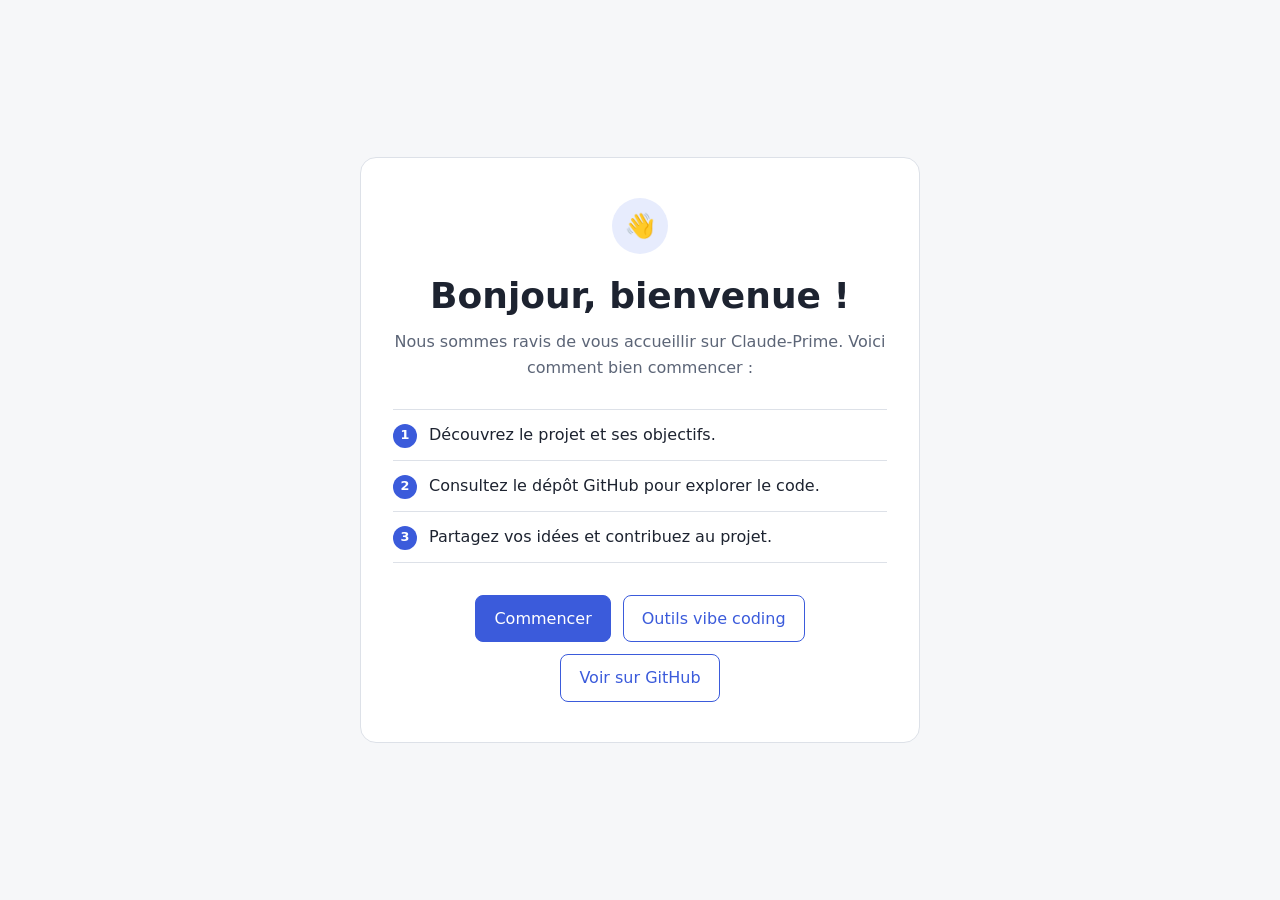
==== index.html @ b773e938 "index.html : mêmes couleurs que outils.html Fond gris-bleu (foncé en mode sombre), accent bleu et ca" ====
<!doctype html>
<html lang="fr">
<head>
  <meta charset="utf-8">
  <meta name="viewport" content="width=device-width, initial-scale=1">
  <title>Claude-Prime</title>
  <meta name="description" content="Page d'accueil de Claude-Prime">
  <style>
    /* Mêmes couleurs que outils.html */
    :root {
      --bg: #f6f7f9;
      --surface: #ffffff;
      --text: #1d2330;
      --muted: #5c6577;
      --accent: #3b5bdb;
      --accent-soft: #e7ecfd;
      --border: #dde1e8;
    }
    @media (prefers-color-scheme: dark) {
      :root:not([data-theme="light"]) {
        --bg: #14171d;
        --text: #e6e9ef;
        color-scheme: dark;
      }
    }
    :root[data-theme="dark"] {
      --bg: #14171d;
      --text: #e6e9ef;
      color-scheme: dark;
    }
    * { box-sizing: border-box; }
    body {
      margin: 0;
      min-height: 100vh;
      display: flex;
      align-items: center;
      justify-content: center;
      padding: 32px 16px;
      background: var(--bg);
      color: var(--text);
      font-family: system-ui, -apple-system, "Segoe UI", Roboto, sans-serif;
      line-height: 1.6;
    }
    .welcome {
      /* Carte toujours blanche, y compris en mode sombre, comme les cartes de outils.html */
      --text: #1d2330;
      color: var(--text);
      width: 100%;
      max-width: 560px;
      background: var(--surface);
      border: 1px solid var(--border);
      border-radius: 16px;
      padding: 40px 32px;
      text-align: center;
    }
    .badge {
      display: inline-flex;
      align-items: center;
      justify-content: center;
      width: 56px;
      height: 56px;
      border-radius: 50%;
      background: var(--accent-soft);
      color: var(--accent);
      font-size: 1.5rem;
      margin-bottom: 20px;
    }
    h1 { font-size: clamp(1.75rem, 5vw, 2.25rem); line-height: 1.2; margin: 0 0 12px; }
    .greeting { color: var(--muted); margin: 0 0 28px; }
    ol {
      text-align: left;
      margin: 0 0 32px;
      padding: 0;
      list-style: none;
      counter-reset: step;
    }
    li {
      counter-increment: step;
      display: flex;
      gap: 12px;
      padding: 12px 0;
      border-top: 1px solid var(--border);
    }
    li:last-child { border-bottom: 1px solid var(--border); }
    li::before {
      content: counter(step);
      flex: none;
      width: 24px;
      height: 24px;
      border-radius: 50%;
      background: var(--accent);
      color: #fff;
      font-size: 0.8rem;
      font-weight: 600;
      display: flex;
      align-items: center;
      justify-content: center;
      margin-top: 2px;
    }
    .actions { display: flex; flex-wrap: wrap; gap: 12px; justify-content: center; }
    .button {
      display: inline-block;
      padding: 10px 18px;
      border-radius: 8px;
      text-decoration: none;
      font-weight: 500;
      border: 1px solid var(--accent);
    }
    .button.primary { background: var(--accent); color: #fff; }
    .button.secondary { color: var(--accent); }
    .button:hover { opacity: 0.9; }
  </style>
</head>
<body>
  <main class="welcome">
    <div class="badge" aria-hidden="true">👋</div>
    <h1 id="greeting">Bienvenue !</h1>
    <p class="greeting">Nous sommes ravis de vous accueillir sur Claude-Prime. Voici comment bien commencer :</p>

    <ol>
      <li>Découvrez le projet et ses objectifs.</li>
      <li>Consultez le dépôt GitHub pour explorer le code.</li>
      <li>Partagez vos idées et contribuez au projet.</li>
    </ol>

    <div class="actions">
      <a class="button primary" href="index.html">Commencer</a>
      <a class="button secondary" href="outils.html">Outils vibe coding</a>
      <a class="button secondary" href="https://github.com/nathalienc/claude-prime">Voir sur GitHub</a>
    </div>
  </main>

  <script>
    var h = new Date().getHours();
    var salut = h >= 5 && h < 18 ? "Bonjour" : "Bonsoir";
    document.getElementById("greeting").textContent = salut + ", bienvenue !";
  </script>
</body>
</html>
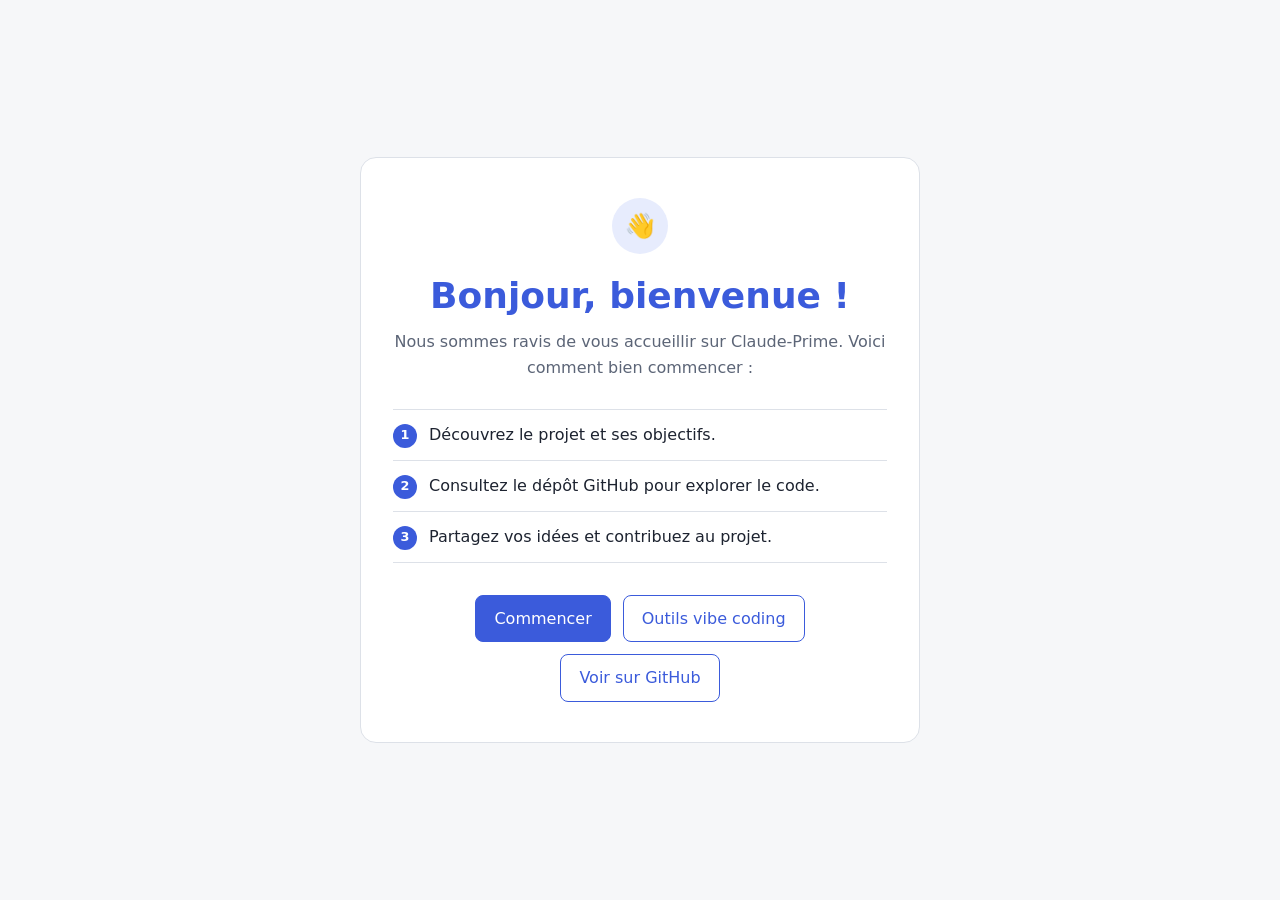
==== commit 71ce69c5: "index.html : titre de bienvenue en bleu Co-Authored-By: Claude Opus 5.5 <noreply@anthropic.com> Clau" ====
--- a/index.html
+++ b/index.html
@@ -65,7 +65,7 @@
       font-size: 1.5rem;
       margin-bottom: 20px;
     }
-    h1 { font-size: clamp(1.75rem, 5vw, 2.25rem); line-height: 1.2; margin: 0 0 12px; }
+    h1 { font-size: clamp(1.75rem, 5vw, 2.25rem); line-height: 1.2; margin: 0 0 12px; color: var(--accent); }
     .greeting { color: var(--muted); margin: 0 0 28px; }
     ol {
       text-align: left;
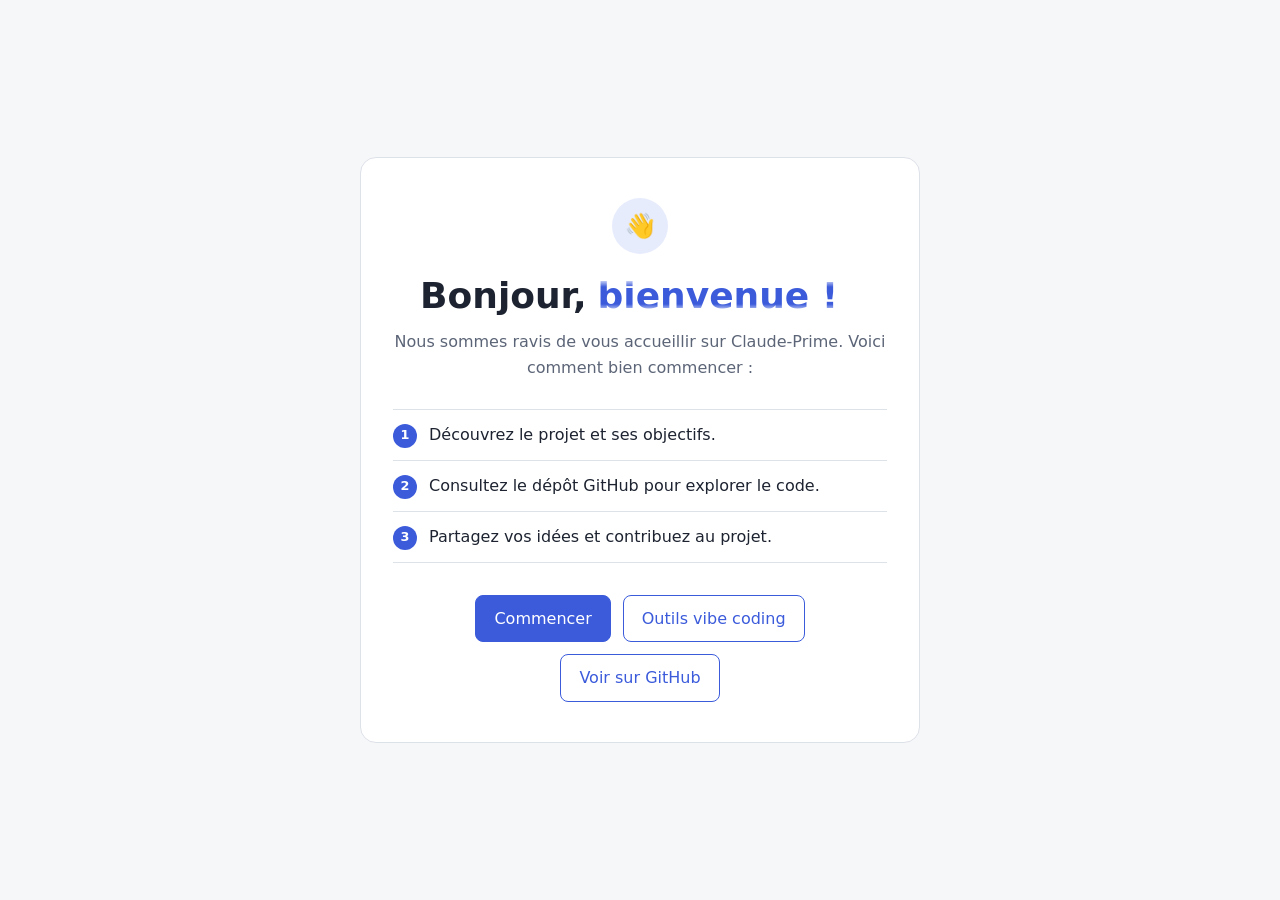
==== commit acaa0451: "index.html : mots qui défilent dans le titre de bienvenue Animation reprise de Uiverse.io (kennyotsu" ====
--- a/index.html
+++ b/index.html
@@ -65,7 +65,57 @@
       font-size: 1.5rem;
       margin-bottom: 20px;
     }
-    h1 { font-size: clamp(1.75rem, 5vw, 2.25rem); line-height: 1.2; margin: 0 0 12px; color: var(--accent); }
+    h1 {
+      font-size: clamp(1.75rem, 5vw, 2.25rem);
+      line-height: 1.2;
+      margin: 0 0 12px;
+      color: var(--text);
+      display: flex;
+      flex-wrap: wrap;
+      justify-content: center;
+      column-gap: 0.3em;
+    }
+
+    /* Mots qui défilent, d'après « From Uiverse.io by kennyotsu » */
+    .words {
+      /* couleur du fondu en haut et en bas : celle de la carte */
+      --bg-color: var(--surface);
+      overflow: hidden;
+      position: relative;
+      height: 1.2em;
+    }
+    .words::after {
+      content: "";
+      position: absolute;
+      inset: 0;
+      background: linear-gradient(
+        var(--bg-color) 10%,
+        transparent 30%,
+        transparent 70%,
+        var(--bg-color) 90%
+      );
+      z-index: 20;
+    }
+    .word {
+      display: block;
+      height: 100%;
+      text-align: left;
+      color: var(--accent);
+      animation: defilement 4s infinite;
+    }
+    @keyframes defilement {
+      10% { transform: translateY(-102%); }
+      25% { transform: translateY(-100%); }
+      35% { transform: translateY(-202%); }
+      50% { transform: translateY(-200%); }
+      60% { transform: translateY(-302%); }
+      75% { transform: translateY(-300%); }
+      85% { transform: translateY(-402%); }
+      100% { transform: translateY(-400%); }
+    }
+    @media (prefers-reduced-motion: reduce) {
+      .word { animation: none; }
+    }
     .greeting { color: var(--muted); margin: 0 0 28px; }
     ol {
       text-align: left;
@@ -114,7 +164,16 @@
 <body>
   <main class="welcome">
     <div class="badge" aria-hidden="true">👋</div>
-    <h1 id="greeting">Bienvenue !</h1>
+    <h1 id="greeting" aria-label="Bonjour, bienvenue !">
+      <span id="salut">Bonjour,</span>
+      <span class="words" aria-hidden="true">
+        <span class="word">bienvenue&nbsp;!</span>
+        <span class="word">welcome!</span>
+        <span class="word">bienvenidos!</span>
+        <span class="word">benvenuti!</span>
+        <span class="word">bienvenue&nbsp;!</span>
+      </span>
+    </h1>
     <p class="greeting">Nous sommes ravis de vous accueillir sur Claude-Prime. Voici comment bien commencer :</p>
 
     <ol>
@@ -133,7 +192,8 @@
   <script>
     var h = new Date().getHours();
     var salut = h >= 5 && h < 18 ? "Bonjour" : "Bonsoir";
-    document.getElementById("greeting").textContent = salut + ", bienvenue !";
+    document.getElementById("salut").textContent = salut + ",";
+    document.getElementById("greeting").setAttribute("aria-label", salut + ", bienvenue !");
   </script>
 </body>
 </html>
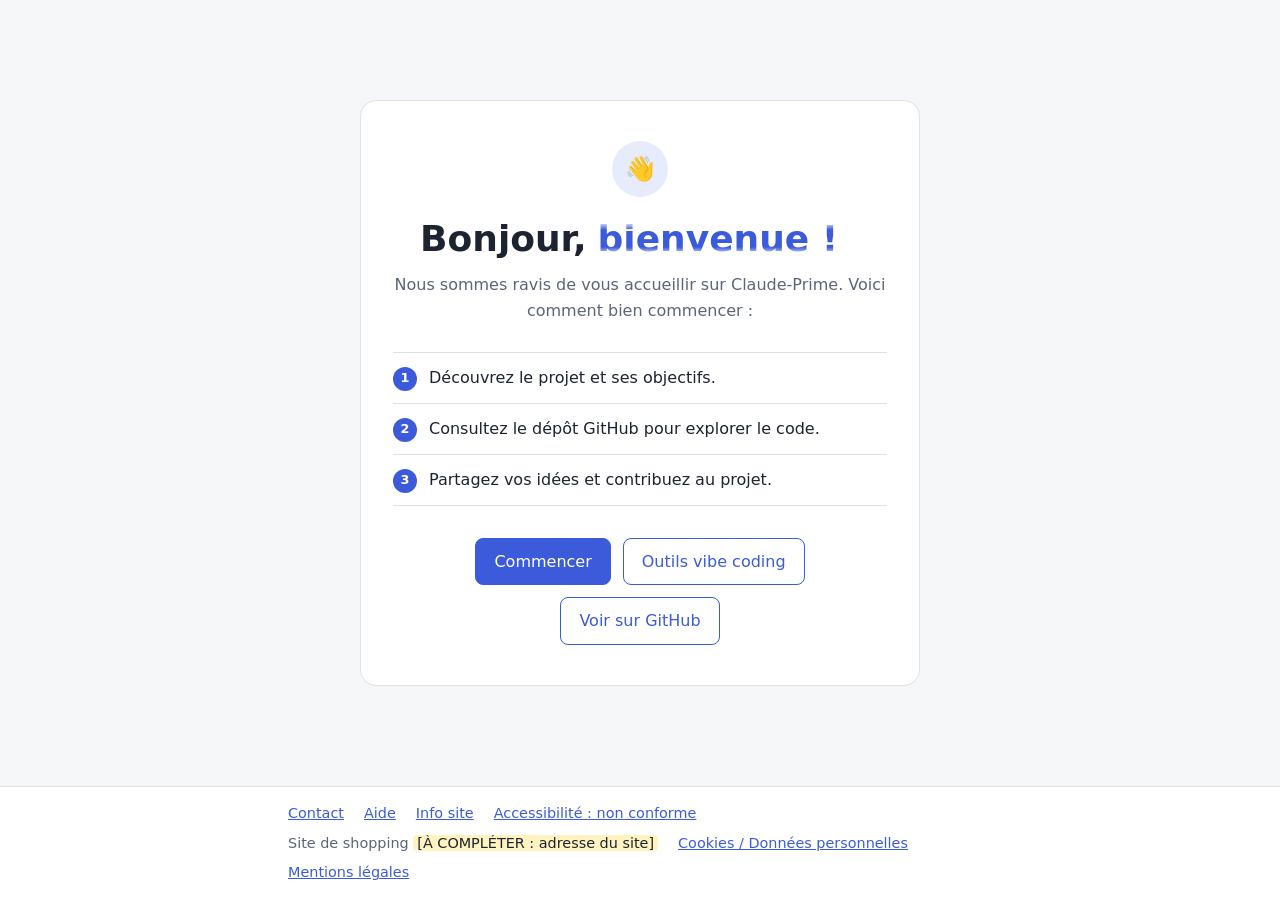
==== commit 7d134625: "Pied de page commun et pages légales (contact, aide, info site, accessibilité, données personnelles," ====
--- a/index.html
+++ b/index.html
@@ -5,6 +5,7 @@
   <meta name="viewport" content="width=device-width, initial-scale=1">
   <title>Claude-Prime</title>
   <meta name="description" content="Page d'accueil de Claude-Prime">
+  <link rel="stylesheet" href="site.css">
   <style>
     /* Mêmes couleurs que outils.html */
     :root {
@@ -33,9 +34,11 @@
       margin: 0;
       min-height: 100vh;
       display: flex;
+      flex-direction: column;
       align-items: center;
       justify-content: center;
-      padding: 32px 16px;
+      gap: 32px;
+      padding: 32px 16px 0;
       background: var(--bg);
       color: var(--text);
       font-family: system-ui, -apple-system, "Segoe UI", Roboto, sans-serif;
@@ -117,22 +120,22 @@
       .word { animation: none; }
     }
     .greeting { color: var(--muted); margin: 0 0 28px; }
-    ol {
+    .welcome ol {
       text-align: left;
       margin: 0 0 32px;
       padding: 0;
       list-style: none;
       counter-reset: step;
     }
-    li {
+    .welcome li {
       counter-increment: step;
       display: flex;
       gap: 12px;
       padding: 12px 0;
       border-top: 1px solid var(--border);
     }
-    li:last-child { border-bottom: 1px solid var(--border); }
-    li::before {
+    .welcome li:last-child { border-bottom: 1px solid var(--border); }
+    .welcome li::before {
       content: counter(step);
       flex: none;
       width: 24px;
@@ -159,6 +162,9 @@
     .button.primary { background: var(--accent); color: #fff; }
     .button.secondary { color: var(--accent); }
     .button:hover { opacity: 0.9; }
+    /* Carte centrée, pied de page en bas de l'écran et sur toute la largeur */
+    .welcome { margin-top: auto; }
+    body > .pied { margin: auto -16px 0; width: calc(100% + 32px); }
   </style>
 </head>
 <body>
@@ -188,6 +194,20 @@
       <a class="button secondary" href="https://github.com/nathalienc/claude-prime">Voir sur GitHub</a>
     </div>
   </main>
+  <footer class="pied">
+    <nav aria-label="Pied de page">
+      <ul>
+        <li><a href="contact.html">Contact</a></li>
+        <li><a href="aide.html">Aide</a></li>
+        <li><a href="info-site.html">Info site</a></li>
+        <li><a href="accessibilite.html">Accessibilité : non conforme</a></li>
+        <!-- À COMPLÉTER : transformer en lien vers l’adresse du site de shopping -->
+        <li>Site de shopping <span class="a-completer">[À COMPLÉTER : adresse du site]</span></li>
+        <li><a href="donnees-personnelles.html">Cookies / Données personnelles</a></li>
+        <li><a href="mentions-legales.html">Mentions légales</a></li>
+      </ul>
+    </nav>
+  </footer>
 
   <script>
     var h = new Date().getHours();
--- a/site.css
+++ b/site.css
@@ -0,0 +1,86 @@
+/* Styles partagés : pied de page (toutes les pages) et gabarit des pages de contenu.
+   Variables limitées à .page et .pied pour ne pas modifier index.html et outils.html. */
+
+.page,
+.pied {
+  --c-bg: #f6f7f9;
+  --c-surface: #ffffff;
+  --c-text: #1d2330;
+  --c-muted: #5c6577;
+  --c-border: #dde1e8;
+  --c-link: #3b5bdb;
+}
+@media (prefers-color-scheme: dark) {
+  .page,
+  .pied {
+    --c-bg: #14171d;
+    --c-surface: #1d2129;
+    --c-text: #e6e9ef;
+    --c-muted: #9aa3b5;
+    --c-border: #2e3440;
+    --c-link: #9db0ff;
+  }
+  .page { color-scheme: dark; }
+}
+
+/* Gabarit des pages de contenu */
+.page {
+  margin: 0;
+  background: var(--c-bg);
+  color: var(--c-text);
+  font-family: system-ui, -apple-system, "Segoe UI", Roboto, sans-serif;
+  line-height: 1.6;
+}
+.page a { color: var(--c-link); }
+.page a:focus-visible,
+.pied a:focus-visible,
+.page main:focus-visible {
+  outline: 3px solid currentColor;
+  outline-offset: 2px;
+}
+.evitement {
+  position: absolute;
+  left: 8px;
+  top: -100px;
+  padding: 8px 12px;
+  background: var(--c-surface);
+  border: 2px solid var(--c-link);
+  border-radius: 6px;
+  z-index: 10;
+}
+.evitement:focus { top: 8px; }
+.entete,
+.page main {
+  max-width: 46rem;
+  margin: 0 auto;
+  padding: 0 16px;
+}
+.entete { padding-block: 20px; }
+.entete a { font-weight: 600; text-decoration: none; }
+.entete a:hover { text-decoration: underline; }
+.page main { padding-block: 8px 40px; }
+.page h1 { font-size: clamp(1.6rem, 4vw, 2rem); line-height: 1.2; margin: 0 0 16px; }
+.page h2 { font-size: 1.25rem; margin: 32px 0 8px; }
+.a-completer { background: #fff3bf; color: #1d2330; padding: 0 4px; border-radius: 4px; }
+
+/* Pied de page commun */
+.pied {
+  width: 100%;
+  border-top: 1px solid var(--c-border);
+  background: var(--c-surface);
+  color: var(--c-muted);
+  font-family: system-ui, -apple-system, "Segoe UI", Roboto, sans-serif;
+  font-size: 0.9rem;
+  line-height: 1.5;
+}
+.pied ul {
+  max-width: 46rem;
+  margin: 0 auto;
+  padding: 16px;
+  list-style: none;
+  display: flex;
+  flex-wrap: wrap;
+  gap: 8px 20px;
+}
+.pied a { color: var(--c-link); }
+.pied a[aria-current="page"] { font-weight: 600; text-decoration: none; }
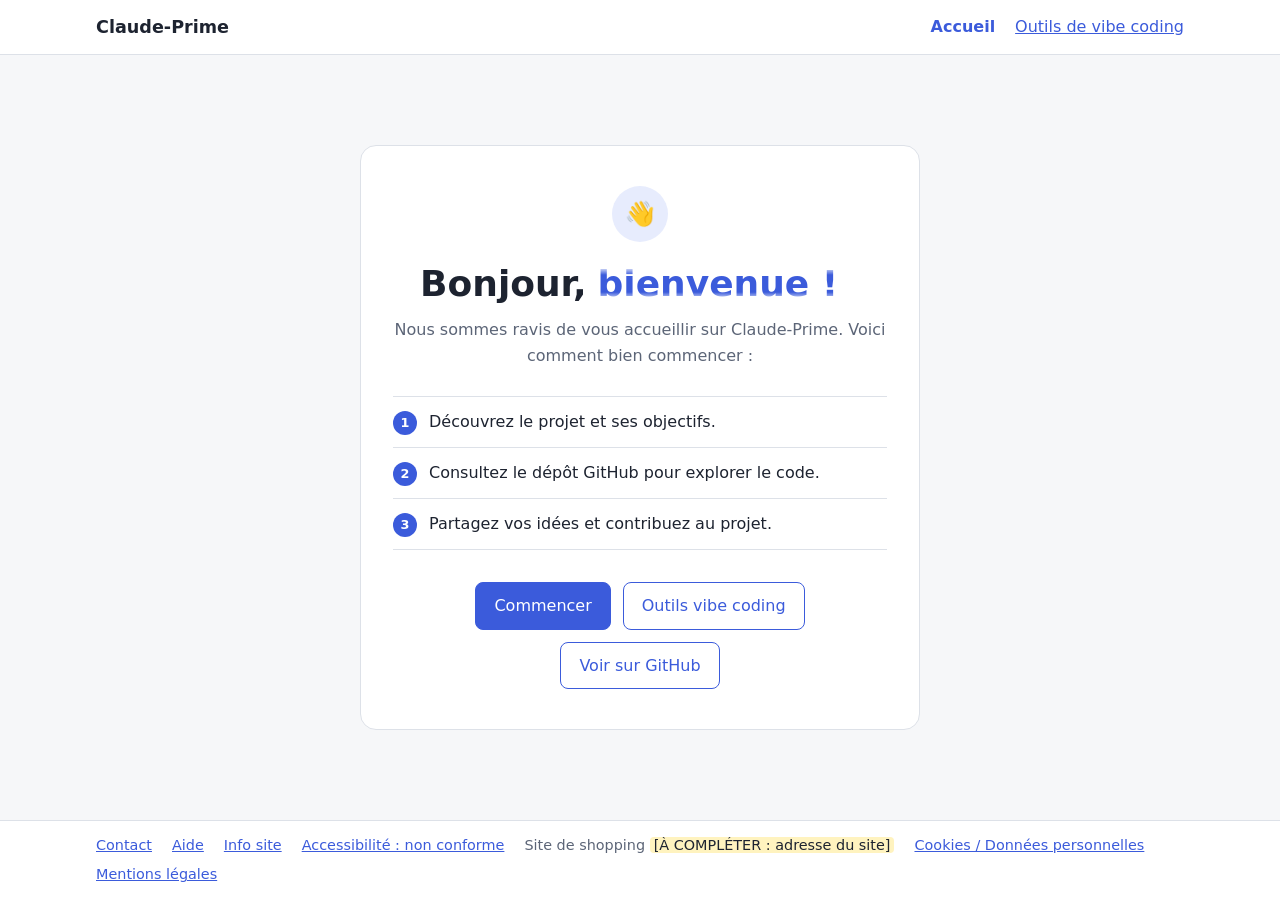
==== commit 5d8625b8: "En-tête commun avec menu principal, pages enrichies et nom de l'éditrice - en-tête (lien d'évitement" ====
--- a/index.html
+++ b/index.html
@@ -164,11 +164,24 @@
     .button:hover { opacity: 0.9; }
     /* Carte centrée, pied de page en bas de l'écran et sur toute la largeur */
     .welcome { margin-top: auto; }
+    body > .site-entete { margin: -32px -16px 0; width: calc(100% + 32px); }
     body > .pied { margin: auto -16px 0; width: calc(100% + 32px); }
   </style>
 </head>
 <body>
-  <main class="welcome">
+  <header class="site-entete">
+    <a class="evitement" href="#contenu">Aller au contenu</a>
+    <div class="barre">
+      <a class="nom" href="index.html">Claude-Prime</a>
+      <nav aria-label="Menu principal">
+        <ul>
+          <li><a href="index.html" aria-current="page">Accueil</a></li>
+          <li><a href="outils.html">Outils de vibe coding</a></li>
+        </ul>
+      </nav>
+    </div>
+  </header>
+  <main class="welcome" id="contenu" tabindex="-1">
     <div class="badge" aria-hidden="true">👋</div>
     <h1 id="greeting" aria-label="Bonjour, bienvenue !">
       <span id="salut">Bonjour,</span>
--- a/site.css
+++ b/site.css
@@ -1,7 +1,8 @@
-/* Styles partagés : pied de page (toutes les pages) et gabarit des pages de contenu.
-   Variables limitées à .page et .pied pour ne pas modifier index.html et outils.html. */
+/* Styles partagés : en-tête et pied de page (toutes les pages) et gabarit des pages de contenu.
+   Variables limitées à .page, .site-entete et .pied pour ne pas modifier index.html et outils.html. */
 
 .page,
+.site-entete,
 .pied {
   --c-bg: #f6f7f9;
   --c-surface: #ffffff;
@@ -12,6 +13,7 @@
 }
 @media (prefers-color-scheme: dark) {
   .page,
+  .site-entete,
   .pied {
     --c-bg: #14171d;
     --c-surface: #1d2129;
@@ -33,6 +35,7 @@
 }
 .page a { color: var(--c-link); }
 .page a:focus-visible,
+.site-entete a:focus-visible,
 .pied a:focus-visible,
 .page main:focus-visible {
   outline: 3px solid currentColor;
@@ -49,19 +52,39 @@
   z-index: 10;
 }
 .evitement:focus { top: 8px; }
-.entete,
 .page main {
   max-width: 46rem;
   margin: 0 auto;
   padding: 0 16px;
 }
-.entete { padding-block: 20px; }
-.entete a { font-weight: 600; text-decoration: none; }
-.entete a:hover { text-decoration: underline; }
-.page main { padding-block: 8px 40px; }
+.page main { padding-block: 32px 40px; }
 .page h1 { font-size: clamp(1.6rem, 4vw, 2rem); line-height: 1.2; margin: 0 0 16px; }
 .page h2 { font-size: 1.25rem; margin: 32px 0 8px; }
 .a-completer { background: #fff3bf; color: #1d2330; padding: 0 4px; border-radius: 4px; }
+
+/* En-tête commun */
+.site-entete {
+  width: 100%;
+  background: var(--c-surface);
+  border-bottom: 1px solid var(--c-border);
+  font-family: system-ui, -apple-system, "Segoe UI", Roboto, sans-serif;
+  line-height: 1.5;
+}
+.site-entete .barre,
+.pied ul {
+  max-width: 70rem;
+  margin: 0 auto;
+  padding: 14px 16px;
+  display: flex;
+  flex-wrap: wrap;
+  align-items: center;
+}
+.site-entete .barre { justify-content: space-between; gap: 8px 24px; }
+.site-entete .nom { color: var(--c-text); font-weight: 700; font-size: 1.1rem; text-decoration: none; }
+.site-entete .nom:hover { text-decoration: underline; }
+.site-entete ul { margin: 0; padding: 0; list-style: none; display: flex; flex-wrap: wrap; gap: 4px 20px; }
+.site-entete a { color: var(--c-link); }
+.site-entete a[aria-current="page"] { font-weight: 600; text-decoration: none; }
 
 /* Pied de page commun */
 .pied {
@@ -73,14 +96,6 @@
   font-size: 0.9rem;
   line-height: 1.5;
 }
-.pied ul {
-  max-width: 46rem;
-  margin: 0 auto;
-  padding: 16px;
-  list-style: none;
-  display: flex;
-  flex-wrap: wrap;
-  gap: 8px 20px;
-}
+.pied ul { list-style: none; gap: 8px 20px; }
 .pied a { color: var(--c-link); }
 .pied a[aria-current="page"] { font-weight: 600; text-decoration: none; }
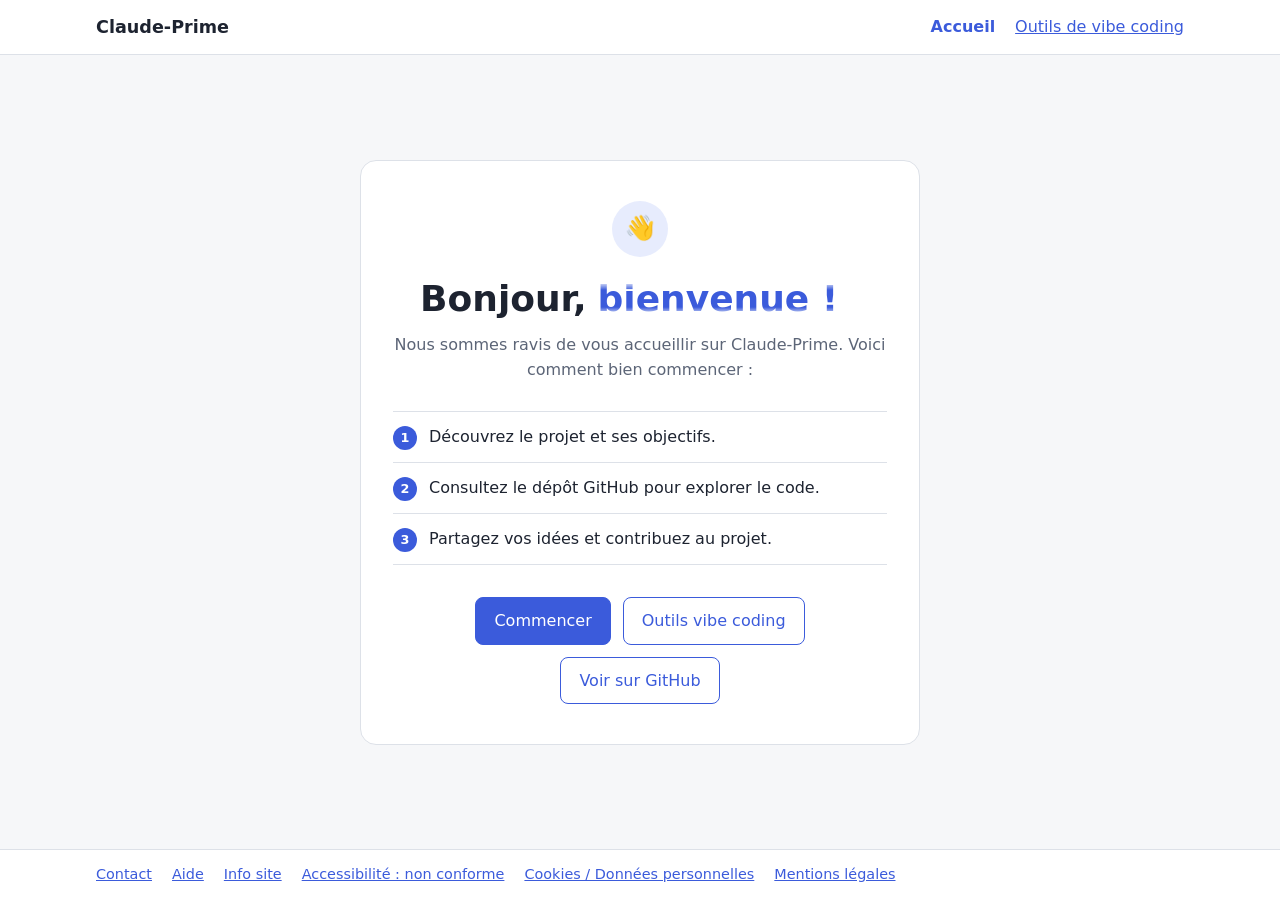
==== commit f953f3bc: "Pied de page : retrait du lien Site de shopping Co-Authored-By: Claude Opus 5.5 <noreply@anthropic.c" ====
--- a/index.html
+++ b/index.html
@@ -214,8 +214,6 @@
         <li><a href="aide.html">Aide</a></li>
         <li><a href="info-site.html">Info site</a></li>
         <li><a href="accessibilite.html">Accessibilité : non conforme</a></li>
-        <!-- À COMPLÉTER : transformer en lien vers l’adresse du site de shopping -->
-        <li>Site de shopping <span class="a-completer">[À COMPLÉTER : adresse du site]</span></li>
         <li><a href="donnees-personnelles.html">Cookies / Données personnelles</a></li>
         <li><a href="mentions-legales.html">Mentions légales</a></li>
       </ul>
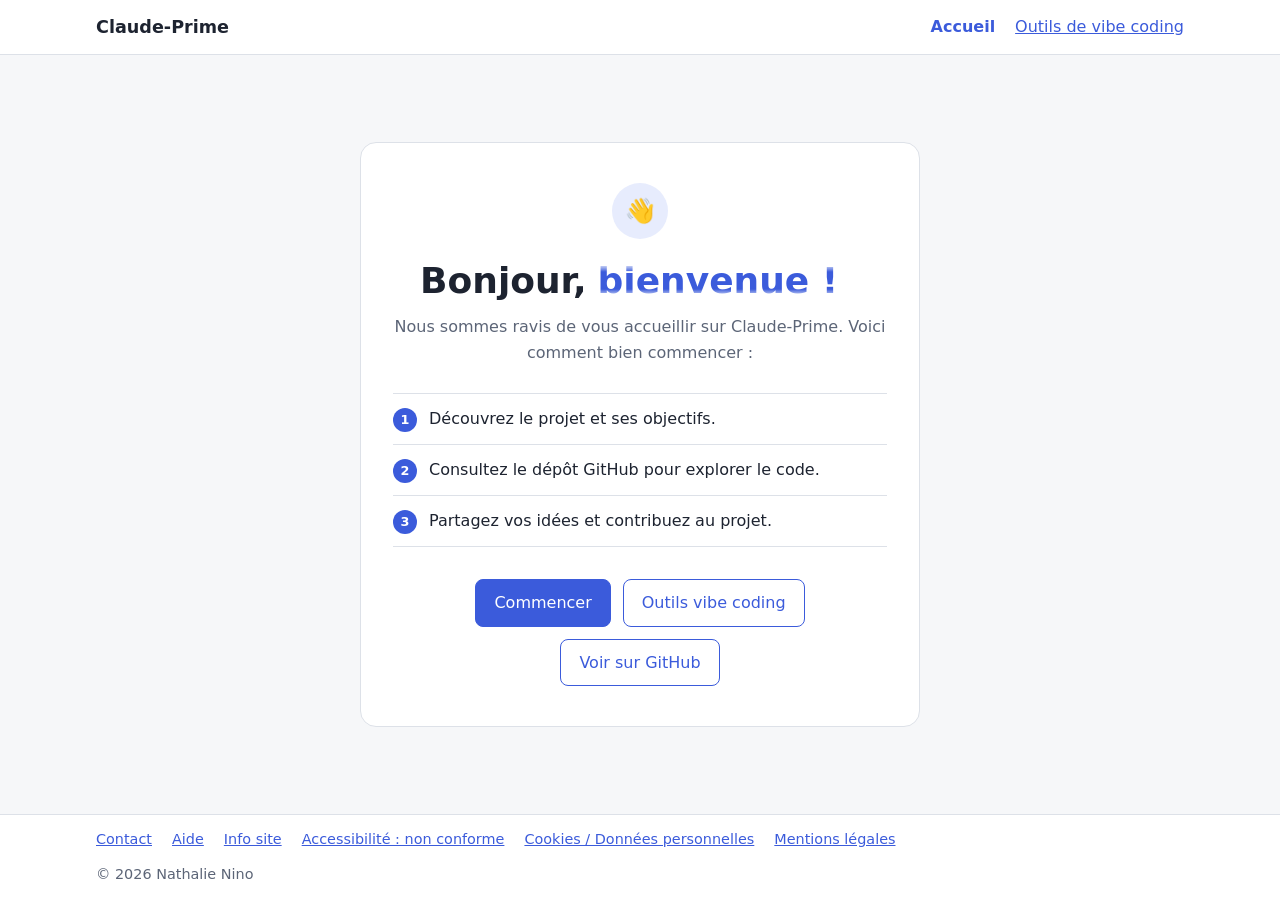
==== commit 447f3ec5: "Pied de page : mention © 2026 Nathalie Nino Co-Authored-By: Claude Opus 5.5 <noreply@anthropic.com> " ====
--- a/index.html
+++ b/index.html
@@ -218,6 +218,7 @@
         <li><a href="mentions-legales.html">Mentions légales</a></li>
       </ul>
     </nav>
+    <p class="copyright">© 2026 Nathalie Nino</p>
   </footer>
 
   <script>
--- a/site.css
+++ b/site.css
@@ -99,3 +99,4 @@
 .pied ul { list-style: none; gap: 8px 20px; }
 .pied a { color: var(--c-link); }
 .pied a[aria-current="page"] { font-weight: 600; text-decoration: none; }
+.pied .copyright { max-width: 70rem; margin: 0 auto; padding: 0 16px 14px; }
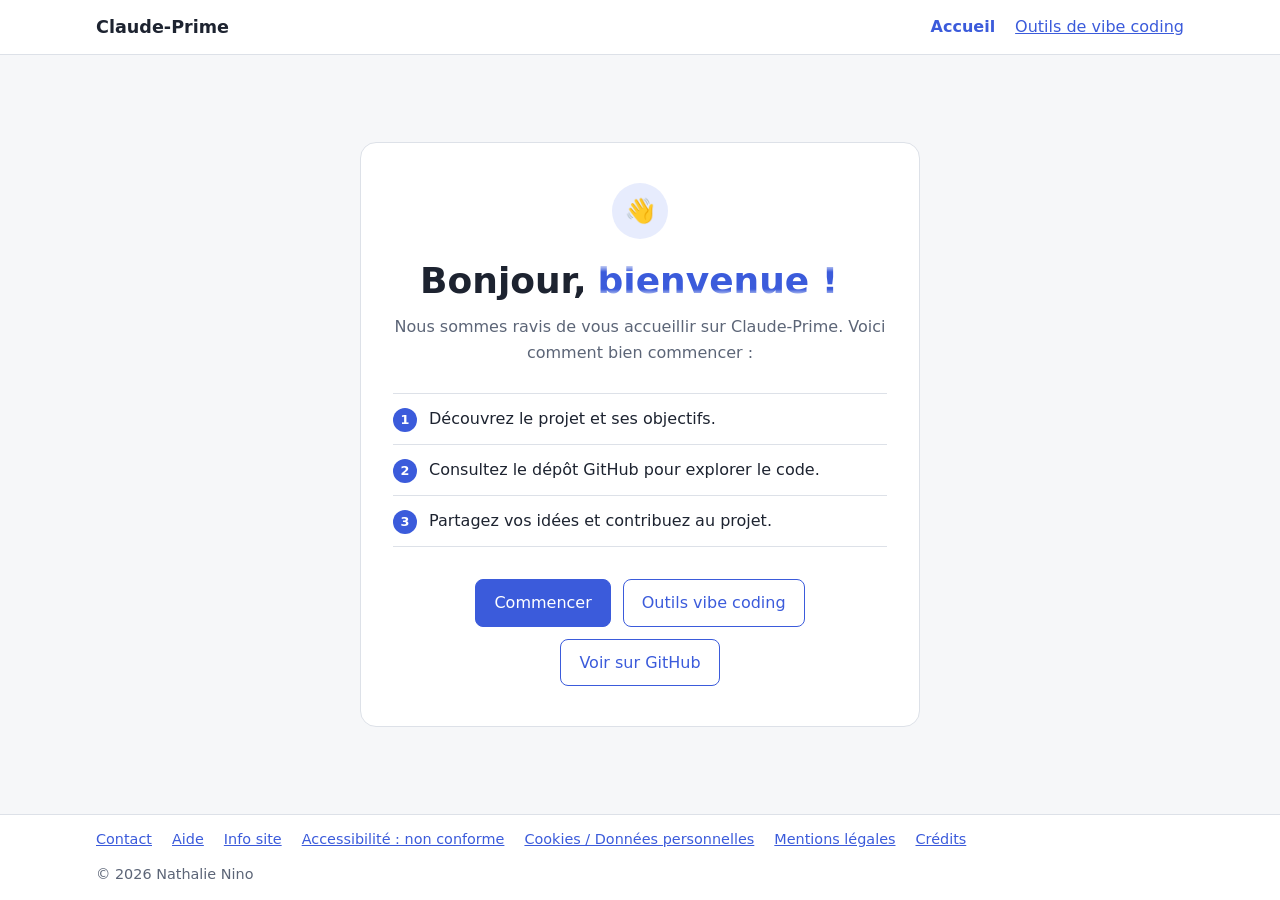
==== commit 602c0a1e: "Ajoute le lien Crédits dans le pied de page de toutes les pages Co-Authored-By: Claude Opus 5.5 <nor" ====
--- a/index.html
+++ b/index.html
@@ -216,6 +216,7 @@
         <li><a href="accessibilite.html">Accessibilité : non conforme</a></li>
         <li><a href="donnees-personnelles.html">Cookies / Données personnelles</a></li>
         <li><a href="mentions-legales.html">Mentions légales</a></li>
+        <li><a href="Credits.html">Crédits</a></li>
       </ul>
     </nav>
     <p class="copyright">© 2026 Nathalie Nino</p>
